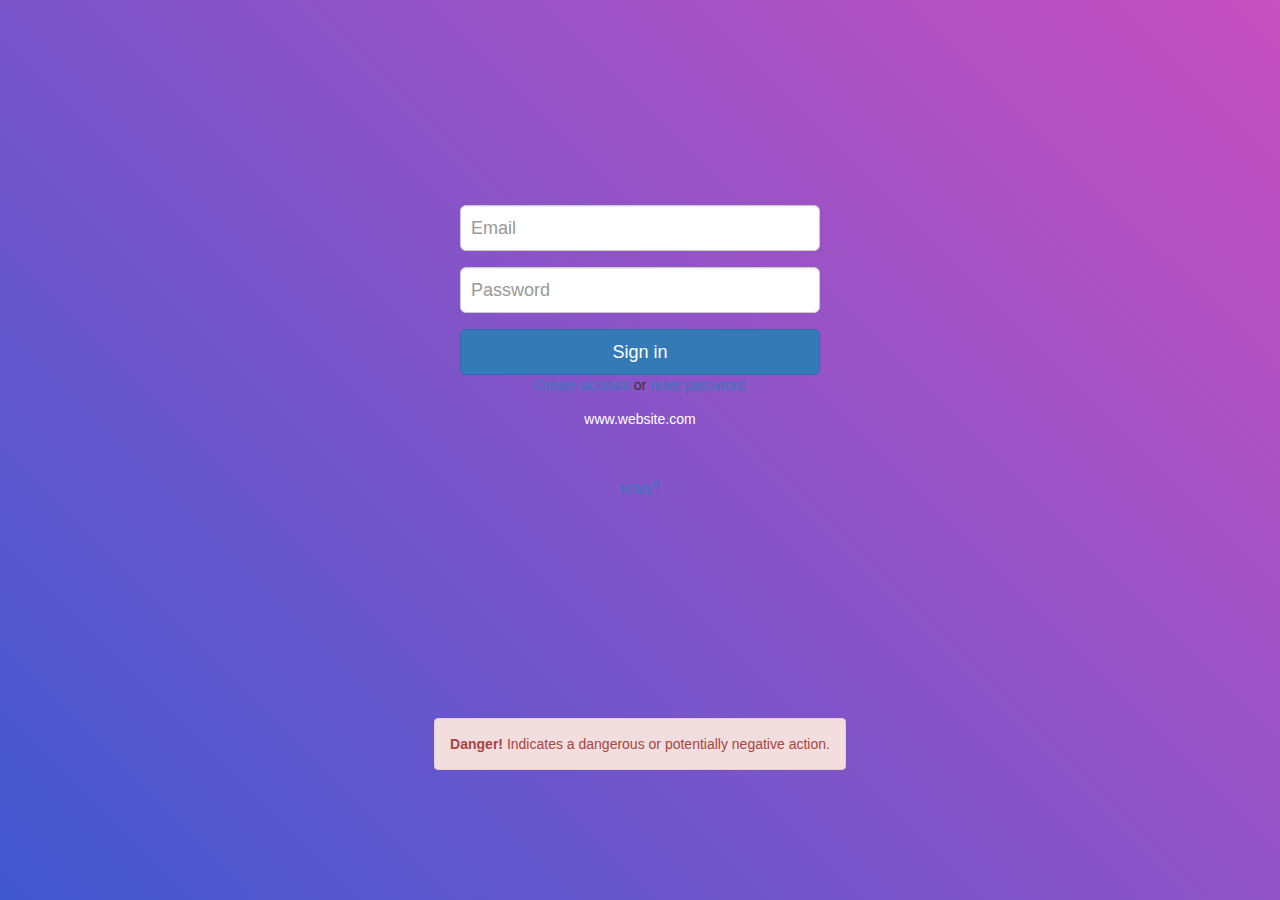
==== index.html @ add6da9b "Initial commit" ====
<!DOCTYPE html>
<html>
<head>
<meta charset="UTF-8">
<title>Title of the document</title>
<script type="text/javascript" src="Recursos/JavaScript/jquery-3.3.1.js"></script>
<script type="text/javascript" src="Recursos/JavaScript/bootstrap.js"></script>
<LINK REL=StyleSheet HREF="Recursos/Css/bootstrap.css" TYPE="text/css" MEDIA=screen>
    <LINK REL=StyleSheet HREF="Recursos/Css/LOGIN.css" TYPE="text/css" MEDIA=screen>
</head>

<body>
<div class="BodyAbu">

        <div class="container">

                <div class="row" id="pwd-container">
                    <div class="col-md-4"></div>
                    
                    <div class="col-md-4">
                        <section class="login-form">
                            <div class="form-logins">
                                <img src="http://i.imgur.com/RcmcLv4.png" class="img-responsive formimg" alt="" />
                                <input type="email" name="email" placeholder="Email" required class="form-control input-lg forminput" id="txtuser"/>
                                
                                <input type="password" class="form-control input-lg forminput" placeholder="Password" id="txtpass" />
                                
                                
                                <div class="pwstrength_viewport_progress">

                                </div>
                                
                                <button id="btn_acceso" class="btn btn-lg btn-primary btn-block">Sign in</button>
                                <div>
                                    <a href="#">Create account</a> or <a href="#">reset password</a>
                                </div>
                                
                            </div>

                            
                            <div class="form-links">
                                <a href="#">www.website.com</a>
                            </div>
                        </section>  
                        </div>
                        
                        <div class="col-md-4"></div>
                        
            
                </div>
                
                <p>
                    <a href="http://validator.w3.org/check?uri=http%3A%2F%2Fbootsnipp.com%2Fiframe%2FW00op" target="_blank"><small>HTML</small><sup>5</sup></a>
                    <br>
                    <br>
                    
                </p>     
                

            </div>
			
			<div class="alert alert-danger" id="alerta_login">
  <strong>Danger!</strong> Indicates a dangerous or potentially negative action.
</div>
</div>
</body>

</html>

<script type="text/javascript" src="Recursos/JavaScript/Grafica.js"></script>
<script>
DesaparecerAlerta("alerta_login");
</script>
---- Recursos/Css/LOGIN.css ----
.BodyAbu{
    background: #9053c7;
    background: -webkit-linear-gradient(-135deg, #c850c0, #4158d0);
    background: -o-linear-gradient(-135deg, #c850c0, #4158d0);
    background: -moz-linear-gradient(-135deg, #c850c0, #4158d0);
    background: linear-gradient(-135deg, #c850c0, #4158d0);
    width: 100%;  
    min-height: 100vh;
    display: -webkit-box;
    display: -webkit-flex;
    display: -moz-box;
    display: -ms-flexbox;
    display: flex;
    flex-wrap: wrap;
    justify-content: center;
    align-items: center;
    padding: 15px;
}

.progress-bar {
    color: #333;
} 

/*
Reference:
http://www.bootstrapzen.com/item/135/simple-login-form-logo/
*/

* {
    -webkit-box-sizing: border-box;
	   -moz-box-sizing: border-box;
	        box-sizing: border-box;
	outline: none;
}

    .form-control {
	  position: relative;
	  font-size: 16px;
	  height: auto;
	  padding: 10px;    
	}

body {
	background: url(http://i.imgur.com/GHr12sH.jpg) no-repeat center center fixed;
    -webkit-background-size: cover;
    -moz-background-size: cover;
    -o-background-size: cover;
    background-size: cover;
}

.login-form {
	margin-top: 60px;
	
}

form-logins{
	color: #5d5d5d;
	background: #f2f2f2;
	padding: 26px;
	border-radius: 10px;
	-moz-border-radius: 10px;
	-webkit-border-radius: 10px;
}
.formimg {
		display: block;
		margin: 0 auto;
		margin-bottom: 35px;
	}
.forminput{
		font-size: 18px;
		margin: 16px 0;
	}
.formbutton {
		font-size: 18px;
		margin: 16px 0;
	} 
div{
		text-align: center;
	}
	
.form-links {
	text-align: center;
	margin-top: 1em;
	margin-bottom: 50px;
}
.form-links a {
		color: #fff;
	}
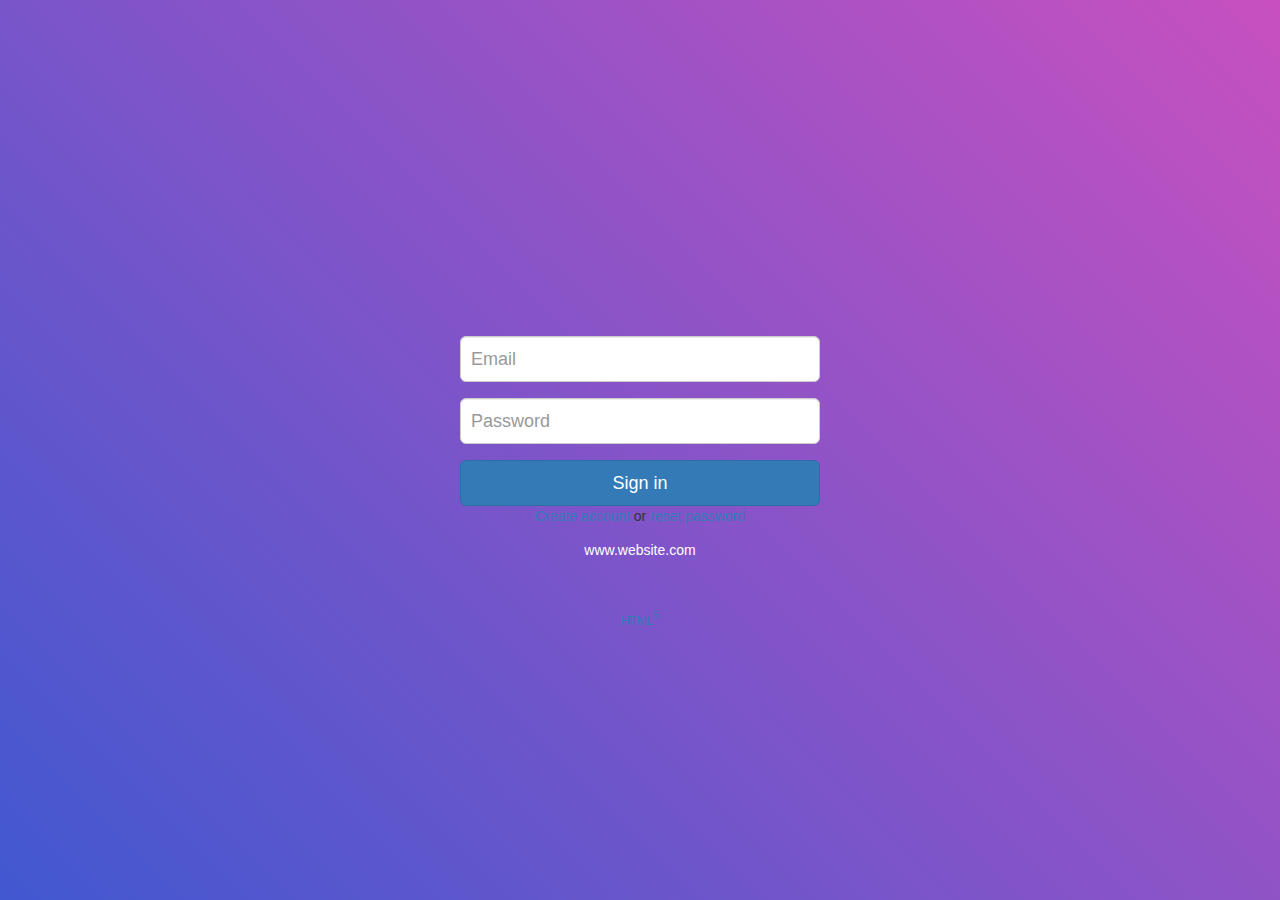
==== commit 566c5d4a: "2.0" ====
--- a/index.html
+++ b/index.html
@@ -30,7 +30,7 @@
 
                                 </div>
                                 
-                                <button id="btn_acceso" class="btn btn-lg btn-primary btn-block">Sign in</button>
+                                <button id="btn_acceso" class="btn btn-lg btn-primary btn-block" onclick="entrar();">Sign in</button>
                                 <div>
                                     <a href="#">Create account</a> or <a href="#">reset password</a>
                                 </div>
@@ -59,8 +59,8 @@
 
             </div>
 			
-			<div class="alert alert-danger" id="alerta_login">
-  <strong>Danger!</strong> Indicates a dangerous or potentially negative action.
+  <div class="alert alert-danger" id="alerta_login">
+  <!--<strong>Danger!</strong> Indicates a dangerous or potentially negative action.-->
 </div>
 </div>
 </body>
@@ -69,7 +69,10 @@
 
 <script type="text/javascript" src="Recursos/JavaScript/Grafica.js"></script>
 <script>
-DesaparecerAlerta("alerta_login");
+
+$( document ).ready(function() {
+    DesaparecerAlerta("alerta_login");
+});
 </script>
 
 	
